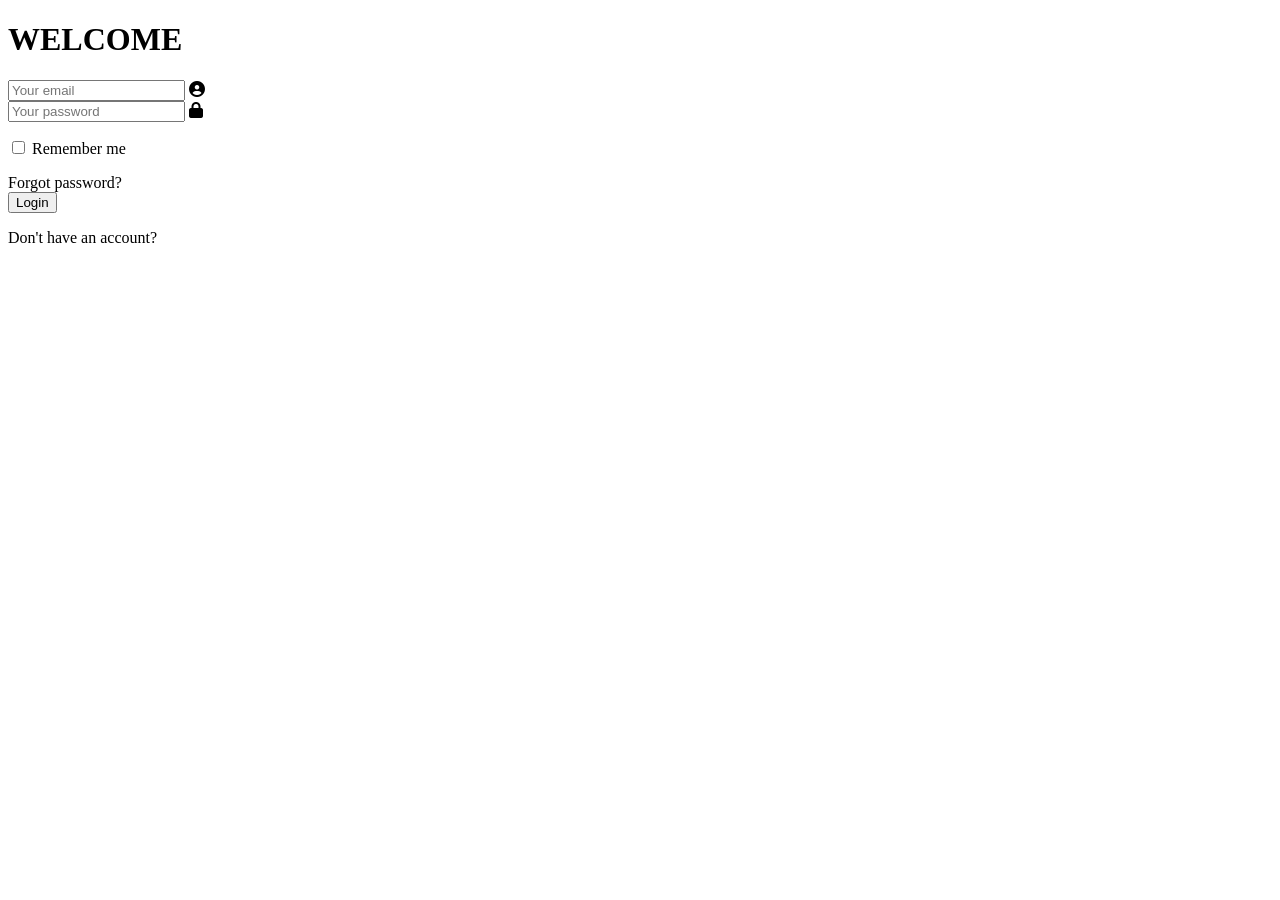
==== index.html @ 13c9b4c6 "Add files via upload" ====
<!DOCTYPE html>
<html lang="en">
<head>
    <meta charset="UTF-8">
    <meta name="viewport" content="width=device-width, initial-scale=1.0">
    <title>Login</title>

    <link rel="stylesheet" href="https://cdnjs.cloudflare.com/ajax/libs/font-awesome/6.4.0/css/all.min.css">       
    <link rel="stylesheet" href="style.css">
</head>
<body>
    <search id="login-form">
        <h1>WELCOME</h1>

        <div class="input-wrap in-1">
            <input type="email" placeholder="Your email" 
            spellcheck="false" required>

            <i class="fa-solid fa-circle-user"></i>
        </div>

        <div class="input-wrap in-2">
            <input type="password" placeholder="Your password" 
            spellcheck="false" required>

            <i class="fa-solid fa-lock"></i>
        </div>

        <div class="rem">
            <p>
                <input type="checkbox" >
                Remember me
            </p>
           <a> Forgot  password?</a>
        </div>

        <button>Login</button>

        <p class="reg">Don't have an account?
            
        </p>

        
        
</body>
</html>
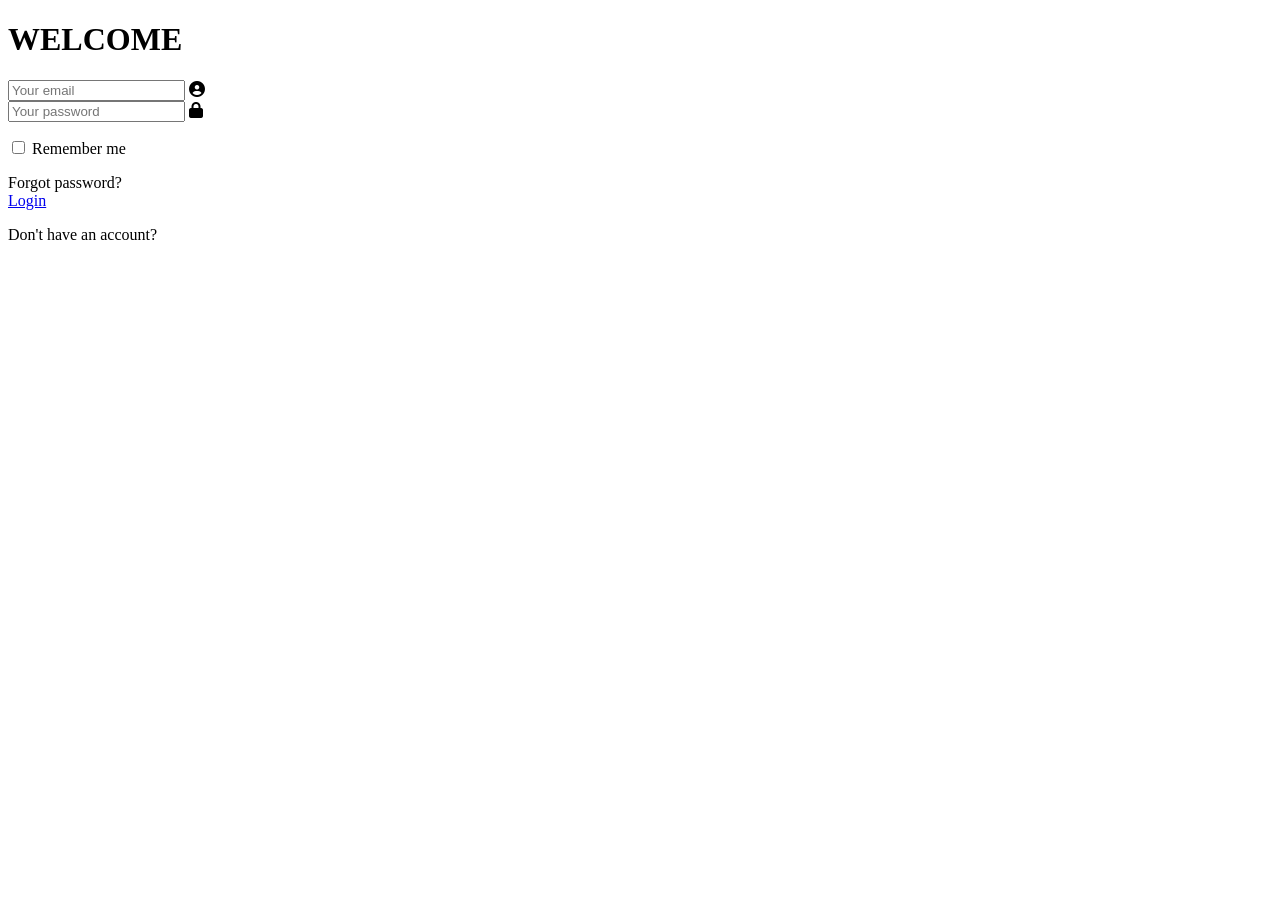
==== commit 4a040c35: "Add files via upload" ====
--- a/index.html
+++ b/index.html
@@ -6,7 +6,7 @@
     <title>Login</title>
 
     <link rel="stylesheet" href="https://cdnjs.cloudflare.com/ajax/libs/font-awesome/6.4.0/css/all.min.css">       
-    <link rel="stylesheet" href="style.css">
+    <link rel="stylesheet" href="../CSS/style.css">
 </head>
 <body>
     <search id="login-form">
@@ -34,8 +34,7 @@
            <a> Forgot  password?</a>
         </div>
 
-        <button>Login</button>
-
+        <a href="../HTML/首页.html" class="btn">Login</a>
         <p class="reg">Don't have an account?
             
         </p>
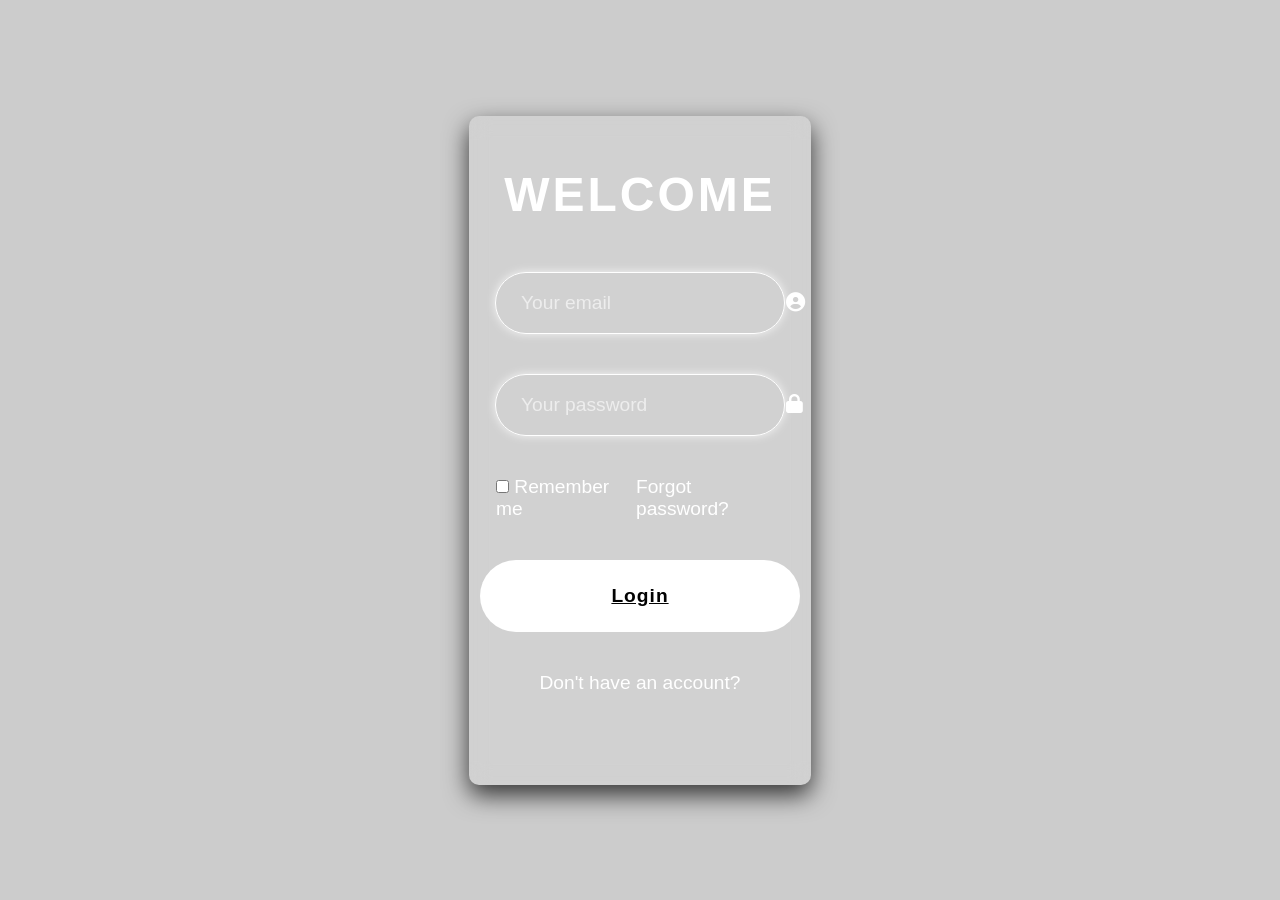
==== commit 12fc11d8: "Update index.html" ====
--- a/index.html
+++ b/index.html
@@ -6,7 +6,7 @@
     <title>Login</title>
 
     <link rel="stylesheet" href="https://cdnjs.cloudflare.com/ajax/libs/font-awesome/6.4.0/css/all.min.css">       
-    <link rel="stylesheet" href="../CSS/style.css">
+    <link rel="stylesheet" href="style.css">
 </head>
 <body>
     <search id="login-form">
@@ -34,7 +34,7 @@
            <a> Forgot  password?</a>
         </div>
 
-        <a href="../HTML/首页.html" class="btn">Login</a>
+        <a href="home.html" class="btn">Login</a>
         <p class="reg">Don't have an account?
             
         </p>
@@ -42,4 +42,4 @@
         
         
 </body>
-</html>+</html>
--- a/style.css
+++ b/style.css
@@ -0,0 +1,187 @@
+/* 全局重置：清除所有元素的默认内边距、外边距、轮廓和边框，并设置统一字体 */
+* {
+    padding: 0;
+    margin: 0;
+    outline: none;
+    border: 0 ;
+    font-family: "Microsoft YaHei", PingFang SC, sans-serif;  /* 优先使用微软雅黑，备选 PingFang 和无衬线字体 */
+}
+
+/* 页面主体样式：背景图片铺满并居中，采用弹性布局使内容水平垂直居中 */
+body {
+    background-image: url("../IMZGE/login-bg.jpg") ;
+    background-repeat: no-repeat;          /* 背景不重复平铺 */
+    background-size: cover;                /* 背景图片覆盖整个视口 */
+    background-position: center;
+    height: 100vh;                         /* 视口高度占满 */
+
+    display: flex;
+    justify-content: center;               /* 水平居中 */
+    align-items: center;                   /* 垂直居中 */
+}
+
+/* 伪元素：在 body 上层添加半透明黑色遮罩，增强文字可读性，并置于背景与内容之间 */
+body::after {
+    content: "";
+    position: absolute;
+    top: 0;
+    left: 0;
+    width: 100%;
+    height: 100%;
+    background-color: rgba(0, 0, 0, 0.2); /* 半透明黑色，透明度 0.2 */
+    z-index: -1;                           /* 置于 body 内容下方，但位于背景图上方（由于 body 本身无定位，实际作用于伪元素层叠） */
+}
+
+/* 登录表单容器：毛玻璃效果，圆角边框，带阴影，垂直排列子元素 */
+#login-form {
+    display: flex;
+    justify-content: center;   
+    align-items: center;
+    flex-direction: column;                /* 纵向排列 */
+    background-color: rgba(255, 255, 255, 0.1); /* 半透明白色基底 */
+    width: 25%;                            /* 占父容器宽度的 25% */
+    padding: 50px 10px;                    /* 上下 50px，左右 10px 内边距 */
+    border-radius: 10px;
+    border: 1px solid #ffffff00;           /* 透明边框，保留占位 */
+    backdrop-filter: blur(10px);           /* 背景模糊 10px，实现毛玻璃 */
+    box-shadow: 0 10px 25px rgba(0, 0, 0, 0.75); /* 深色阴影增加立体感 */
+}
+
+/* 标题样式：大号白色，带进场动画（从下方移入并淡入） */
+h1 {
+    font-size: 3rem;
+    margin: 0 0 50px;                      /* 下边距 50px 与输入框拉开距离 */
+    color: #ffffff;
+    letter-spacing: 3px;
+
+    animation: reloadA 1s ease-out forwards; /* 应用自定义动画，1秒，缓出，保持最终状态 */
+    opacity: 0;                            /* 初始透明，动画结束后变为 1 */
+    animation-delay: 0.5s;                 /* 延迟 0.5 秒开始 */
+}
+
+/* 输入框的外层容器：带白色边框，弹性布局，内部水平居中，用于包裹图标和输入框 */
+.input-wrap{
+    border: 1px solid #ffffff;
+    display: flex;
+    align-items: center;
+    justify-content: space-between;
+    margin-bottom: 40px;                   /* 每个输入框之间间距 40px */
+    height: 60px;
+    width: 90%;                            /* 占父容器宽度的 90% */
+    border-radius: 50px;                   /* 圆角胶囊形状 */
+    box-shadow: 0 0 10px rgba(255, 255, 255, 0.75); /* 白色发光效果 */
+}
+
+/* 第一个输入框容器（用户名）的入场动画单独控制延迟 */
+.in-1 {
+    animation: reloadA 1.2s ease-out forwards;
+    opacity: 0;
+    animation-delay: 0.4s;
+}
+
+/* 第二个输入框容器（密码）的入场动画，与 in-1 相同延迟，可保持同步 */
+.in-2 {
+    animation: reloadA 1.2s ease-out forwards;
+    opacity: 0;
+    animation-delay: 0.4s;
+}
+
+/* 输入框本身：透明背景，白色文字，左右内边距留出空间 */
+input {
+    background-color: transparent;
+    font-size: 1.2rem;
+    color: #ffffff;
+    padding: 5px 25px;                     /* 左右 25px 内边距 */
+}
+
+/* 输入框占位符样式：浅灰色，字体稍大 */
+input::placeholder {
+    color: #ededed;
+    font-size: 1.2rem;
+}
+
+/* 输入框容器内的图标（如用户、锁）样式：白色，右侧留空 */
+.input-wrap i {
+    font-size: 1.2rem;
+    color: #ffffff;
+    padding-right: 25px;                   /* 与右侧边框保持距离 */
+}
+
+/* “记住我”和“忘记密码”行：水平两端对齐，同样带有入场动画 */
+.rem {
+    display: flex;
+    align-items: center;
+    justify-content: space-between;
+    width: 90%;
+    margin-bottom: 40px;
+    animation: reloadA 1s ease-out forwards;
+    opacity: 0;
+    animation-delay: 0.5s;
+}
+
+/* 该行内的文字（标签和链接）颜色白色，字号 1.2rem */
+.rem p,
+.rem a {
+    color: #ffffff;
+    font-size: 1.2rem;
+}
+
+/* 登录按钮：胶囊形状，加粗，悬停时半透明灰色背景过渡 */
+.btn {
+    display: flex;
+    justify-content: center;
+    align-items: center;
+    
+    padding: 6px 16px;
+    background: #ffffff;
+    color: #020202;
+    border-radius: 50px;
+    border: none;
+    cursor: pointer;
+
+    width: 90%;
+    height: 60px;
+
+    font-size: 1.2rem;
+    letter-spacing: 1px;
+    font-weight: 600;
+
+    margin: 0 auto 40px;
+
+    animation: reloadA 1s ease-out forwards;
+    opacity: 0;
+    animation-delay: 0.5s;
+}
+
+/* 按钮悬停效果：背景变为半透明灰色，提升交互反馈 */
+.btn:hover {
+    background-color: #7e7e7e50;
+}
+
+/* 注册引导文字行：白色，下方留白，同样入场动画 */
+.reg {
+    color: #ffffff;
+    font-size: 1.2rem;
+    margin-bottom: 40px;
+    animation: reloadA 1s ease-out forwards;
+    opacity: 0;
+    animation-delay: 0.5s;
+}
+
+/* 注册链接（a 标签）加粗并显示手型光标，提示可点击 */
+.reg a {
+    font-weight: 500;
+    cursor: pointer;
+}
+
+/* 自定义关键帧动画：从下方 200px 处移入并淡出（实际是淡入，初始透明度 0 → 1） */
+@keyframes reloadA {
+    from {
+        transform: translateY(200px);
+        opacity: 0;
+    }
+    to {
+        transform: translateY(0);
+        opacity: 1;
+    }
+}
